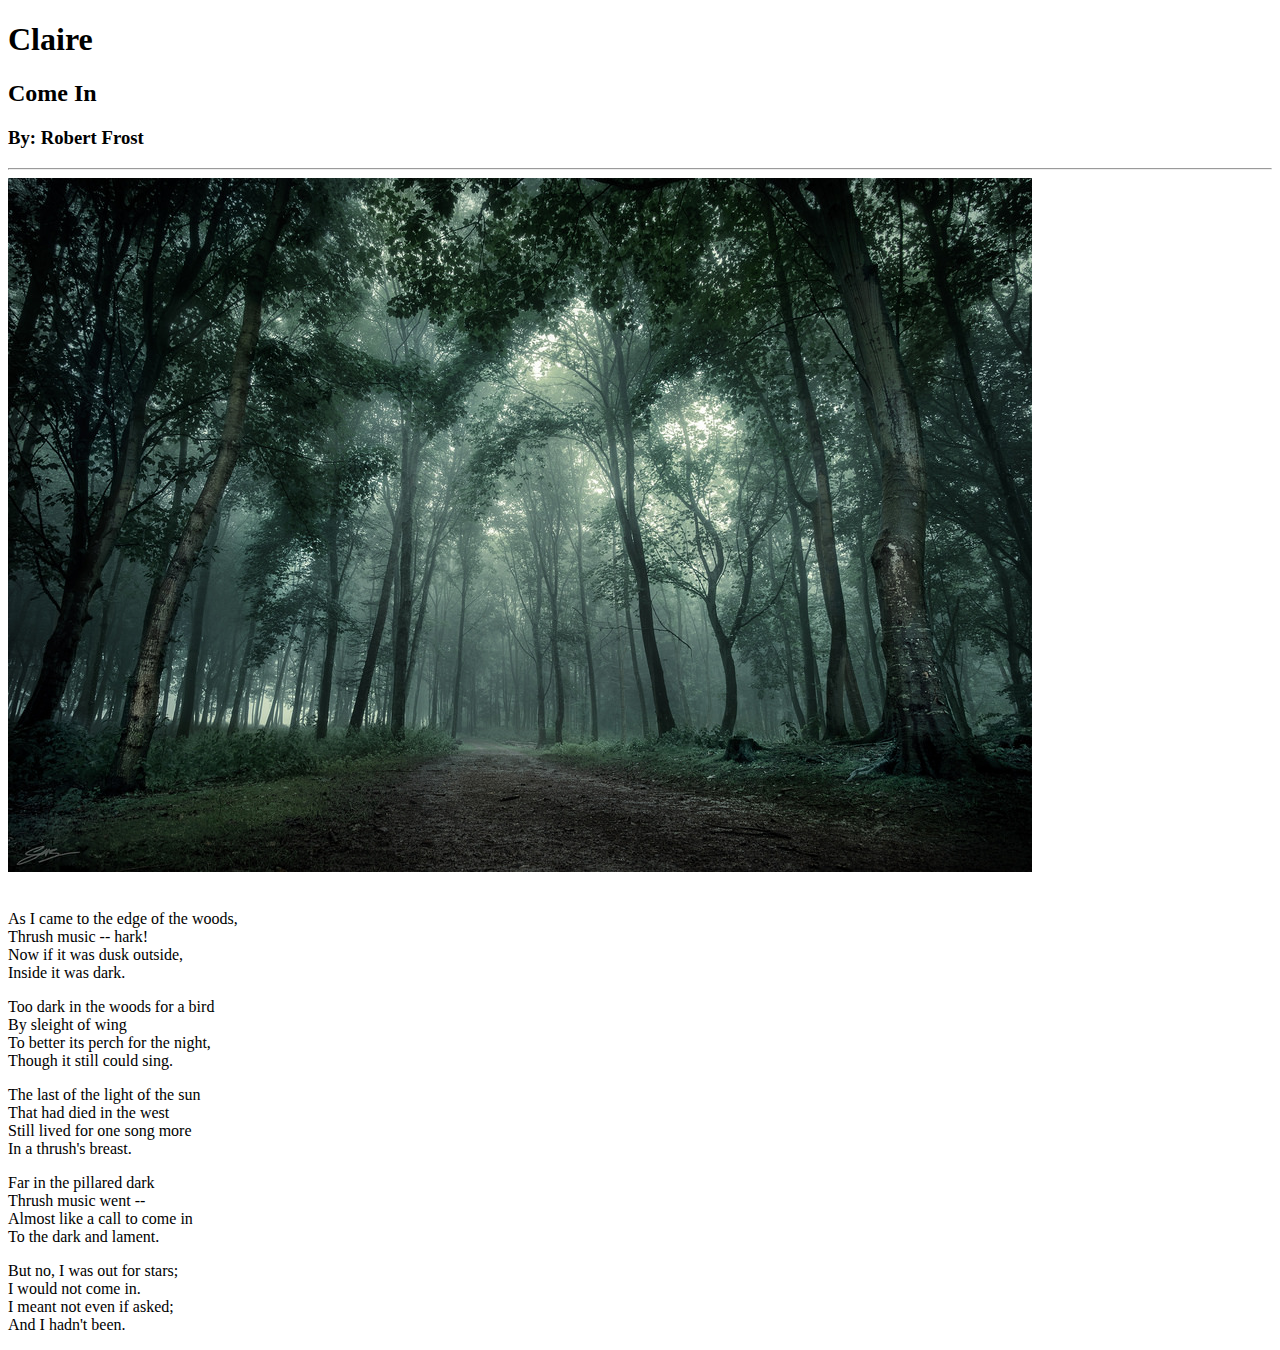
==== project-1/index.html @ abc20f61 "Project 1" ====
<!DOCTYPE html>
<html>

<head>
  <title>My First Live Site</title>
</head>

<body>

  <h1>Claire</h1>
  <h2>Come In</h2>
  <h3>By: Robert Frost</h3>
  <hr/>
  <img src="./images/darkWoods.jpg" />
  <p>
    <br />
As I came to the edge of the woods,<br />
Thrush music -- hark!<br />
Now if it was dusk outside,<br />
Inside it was dark.<br />
</P>
<p>
Too dark in the woods for a bird<br />
By sleight of wing<br />
To better its perch for the night,<br />
Though it still could sing.<br />
</P>
<P>
The last of the light of the sun<br />
That had died in the west<br />
Still lived for one song more<br />
In a thrush's breast.<br />
</P>
<P>
Far in the pillared dark<br />
Thrush music went --<br />
Almost like a call to come in<br />
To the dark and lament.<br />
</P>
<P>
But no, I was out for stars;<br />
I would not come in.<br />
I meant not even if asked;<br />
And I hadn't been.<br />
</p>
<!--So many line breaks...-->

</body>

</html>
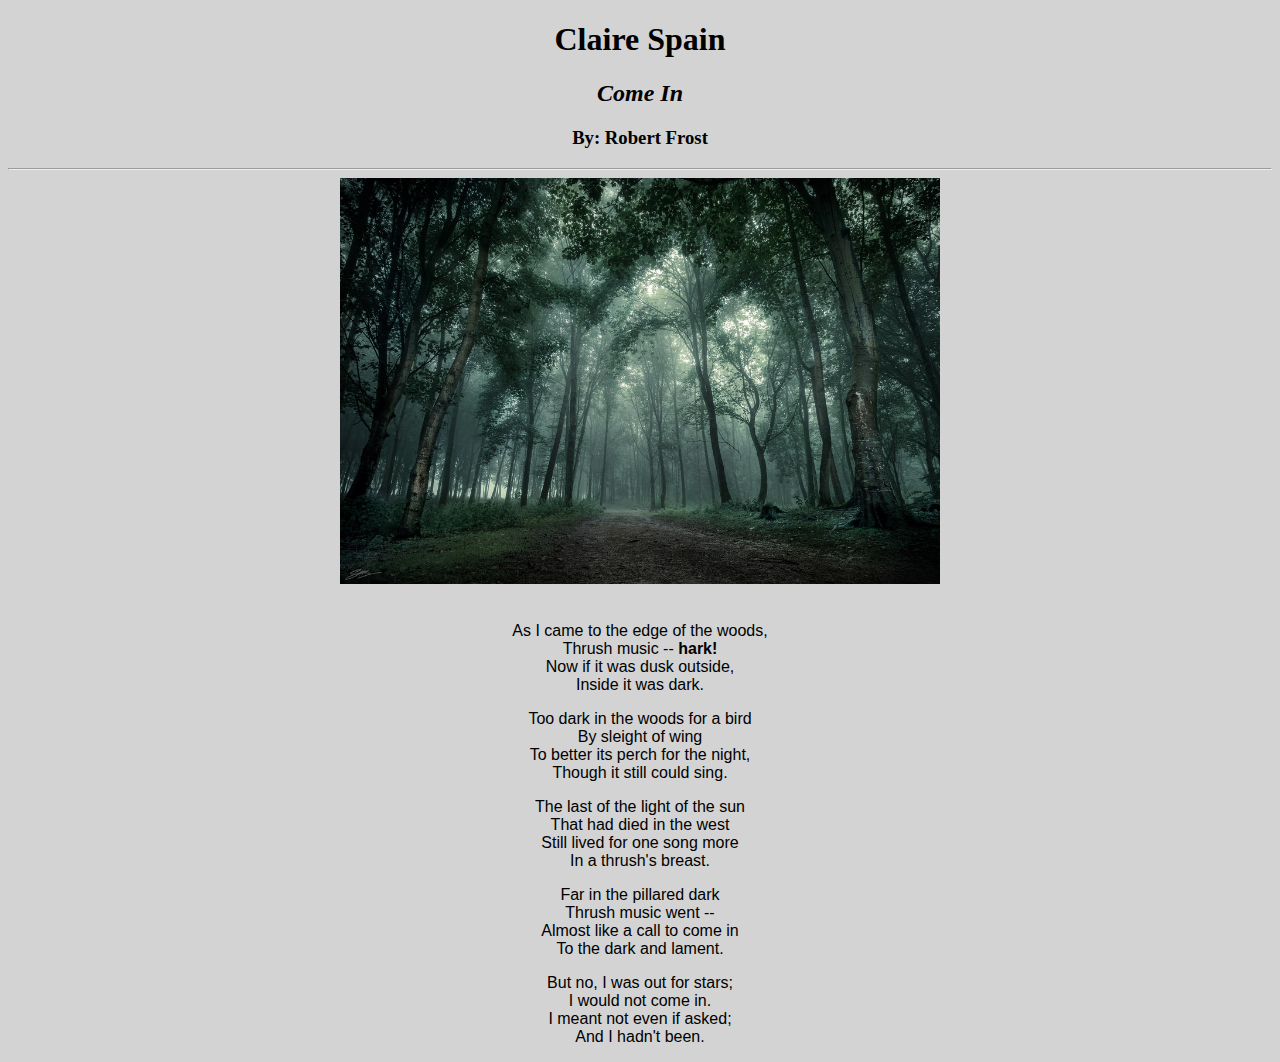
==== commit d1e3e578: "Better code" ====
--- a/project-1/index.html
+++ b/project-1/index.html
@@ -1,49 +1,77 @@
 <!DOCTYPE html>
-<html>
+<html lang="en-US">
+<style>
+  body {
+    background-color: lightgrey
+  }
+
+  body {
+    font-family: Tahoma, Geneva, sans-serif
+  }
+
+  h1,
+  h2,
+  h3 {
+    font-family: Impact, fantasy;
+  }
+</style>
+
 
 <head>
   <title>My First Live Site</title>
+  <meta name="Author" content="Clarissa Spain">
+  <meta name="description" content="My first live website in html, depicting
+  poem Come In by Robert Frost.">
+  <meta charset="utf-8">
+  <meta name="viewport" content="width=device-width, intial scale=1.0">
 </head>
 
-<body>
+<body align="center">
 
-  <h1>Claire</h1>
-  <h2>Come In</h2>
+  <h1>Claire Spain</h1>
+  <h2>
+    <em>Come In</em>
+  </h2>
   <h3>By: Robert Frost</h3>
   <hr/>
-  <img src="./images/darkWoods.jpg" />
+  <img src="./images/darkWoods.jpg" width=600 />
   <p>
+    <br /> As I came to the edge of the woods,
+    <br /> Thrush music --
+    <b>hark!</b>
+    <br /> Now if it was dusk outside,
+    <br /> Inside it was dark.
     <br />
-As I came to the edge of the woods,<br />
-Thrush music -- hark!<br />
-Now if it was dusk outside,<br />
-Inside it was dark.<br />
-</P>
-<p>
-Too dark in the woods for a bird<br />
-By sleight of wing<br />
-To better its perch for the night,<br />
-Though it still could sing.<br />
-</P>
-<P>
-The last of the light of the sun<br />
-That had died in the west<br />
-Still lived for one song more<br />
-In a thrush's breast.<br />
-</P>
-<P>
-Far in the pillared dark<br />
-Thrush music went --<br />
-Almost like a call to come in<br />
-To the dark and lament.<br />
-</P>
-<P>
-But no, I was out for stars;<br />
-I would not come in.<br />
-I meant not even if asked;<br />
-And I hadn't been.<br />
-</p>
-<!--So many line breaks...-->
+  </P>
+  <p>
+    Too dark in the woods for a bird
+    <br /> By sleight of wing
+    <br /> To better its perch for the night,
+    <br /> Though it still could sing.
+    <br />
+  </P>
+  <P>
+    The last of the light of the sun
+    <br /> That had died in the west
+    <br /> Still lived for one song more
+    <br /> In a thrush's breast.
+    <br />
+  </P>
+  <P>
+    Far in the pillared dark
+    <br /> Thrush music went --
+    <br /> Almost like a call to come in
+    <br /> To the dark and lament.
+    <br />
+  </P>
+  <P>
+    But no, I was out for stars;
+    <br /> I would not come in.
+    <br /> I meant not even if asked;
+    <br /> And I hadn't been.
+    <br />
+  </p>
+  <!--So many line breaks...-->
 
 </body>
 
